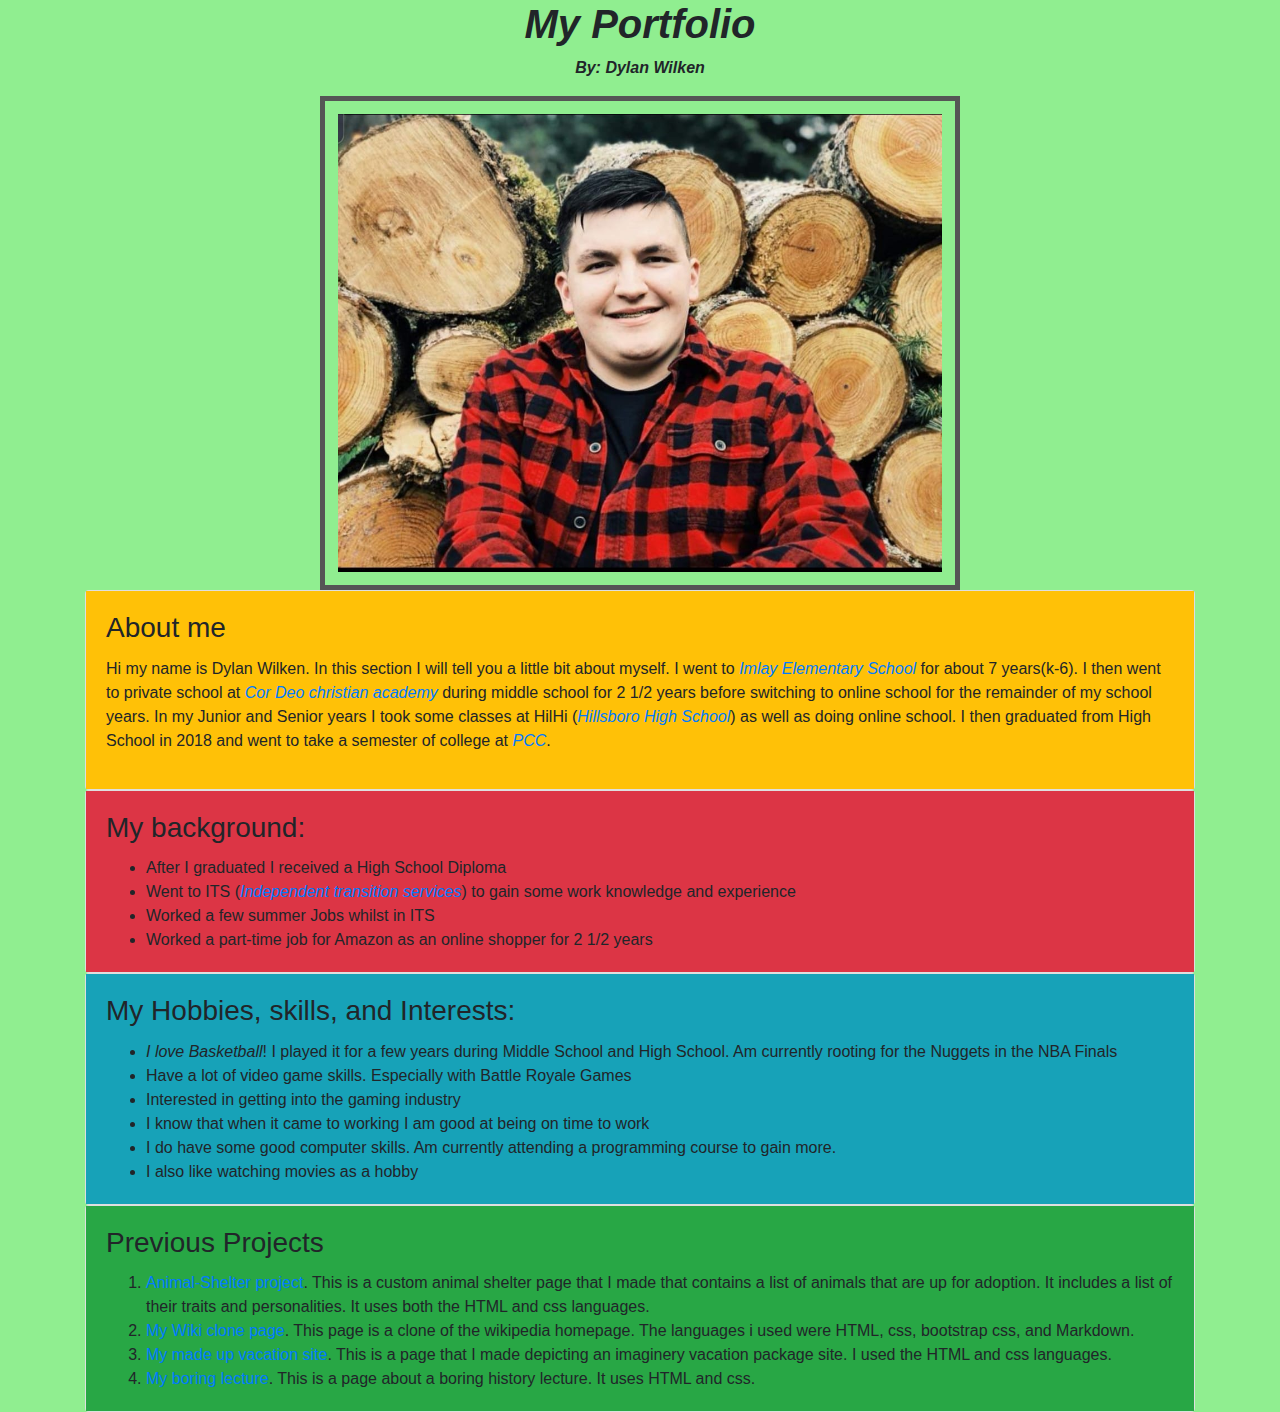
==== index.html @ 134bb2fb "change name of html to index.html" ====
<!DOCTYPE html>
<html lang="en-us">

<head>
  <title>My Portfolio</title>
  <link href="css/bootstrap.css" rel="stylesheet" type="text/css">
  <link href="css/styles.css" rel="stylesheet" type="text/css">
</head>

<body>
  <div class="header">
    <h1><strong>My Portfolio</strong></h1>
    <p><Strong>By: Dylan Wilken</Strong></p>
  </div>
  <img id="Picture-of-Me" src="img/picture-of-me.jpg">
  <div class="container">
    <div class="row">
      <div id="about-me" class="col-md-12">
        <div class="card">
          <div class="card-body bg-warning">
            <h3 class="card-title">About me</h3>
            <p>Hi my name is Dylan Wilken. In this section I will tell you a little bit about myself. I went to <span class="Schools"><a href="https://www.hsd.k12.or.us/imlay">Imlay Elementary School</a></span> for about 7 years(k-6). I then went to private school at <span class="Schools"><a href="https://www.cordeoacademy.org/">Cor Deo christian academy</a></span> during middle school for 2 1/2 years before switching to online school for the remainder of my school years. In my Junior and Senior years I took some classes at HilHi (<span class="Schools"><a href="https://www.hsd.k12.or.us/hilhi">Hillsboro High School</a></span>) as well as doing online school. I then graduated from High School in 2018 and went to take a semester of college at <span class="Schools"><a href="https://www.pcc.edu/">PCC</a></span>.</p>
          </div>  
        </div>
      </div>
    </div>
    <div class="card">
      <div class="card-body bg-danger">
        <h3 class="card-title">My background:</h3>
        <ul class="card-text">
          <li>After I graduated I received a High School Diploma</li>
          <li>Went to ITS (<span class="Schools"><a href="https://www.hsd.k12.or.us/Page/4580">Independent transition services</a></span>) to gain some work knowledge and experience</li>
          <li>Worked a few summer Jobs whilst in ITS</li>
          <li>Worked a part-time job for Amazon as an online shopper for 2 1/2 years</li>
        </ul>
      </div>
    </div>
    <div class="card">
      <div class="card-body bg-info">
        <h3 id="Hobbies,skills,and-interests" class="card-title">My Hobbies, skills, and Interests:</h3>
        <ul class="card-text">
          <li><em>I love Basketball</em>! I played it for a few years during Middle School and High School. Am currently rooting for the Nuggets in the NBA Finals</li>
          <li>Have a lot of video game skills. Especially with Battle Royale Games</li>
          <li>Interested in getting into the gaming industry</li>
          <li>I know that when it came to working I am good at being on time to work</li>
          <li>I do have some good computer skills. Am currently attending a programming course to gain more.</li>
          <li>I also like watching movies as a hobby</li>
        </ul>
      </div>
    </div>
    <div class="card">
      <div class="card-body bg-success">
        <h3 id="My-previous-projects" class="card-title">Previous Projects</h3>
        <ol class="card-text">
          <li><a href="https://github.com/DWilken02/Animal-Shelter">Animal-Shelter project</a>. This is a custom animal shelter page that I made that contains a list of animals that are up for adoption. It includes a list of their traits and personalities. It uses both the HTML and css languages.</li>
          <li><a href="https://github.com/DWilken02/Wikipedia-clone">My Wiki clone page</a>. This page is a clone of the wikipedia homepage. The languages i used were HTML, css, bootstrap css, and Markdown.</li>
          <li><a href="https://github.com/DWilken02/Vacation-site">My made up vacation site</a>. This is a page that I made depicting an imaginery vacation package site. I used the HTML and css languages.</li>
          <li><a href="https://github.com/DWilken02/Boring-Lecture">My boring lecture</a>. This is a page about a boring history lecture. It uses HTML and css.</li>
        </ol>
      </div>
    </div>  
  </div>
</body>
</html>
---- css/styles.css ----
body {
  background-color: lightgreen;
}

.header {
  Font-style: italic;
  text-align: center;
}

#Picture-of-Me {
  width: 50%;
  display: block;
  margin-left: auto;
  margin-right: auto;
  border: 5px solid #555;
  padding: 1%;
}

.Schools {
  Font-style: italic
}
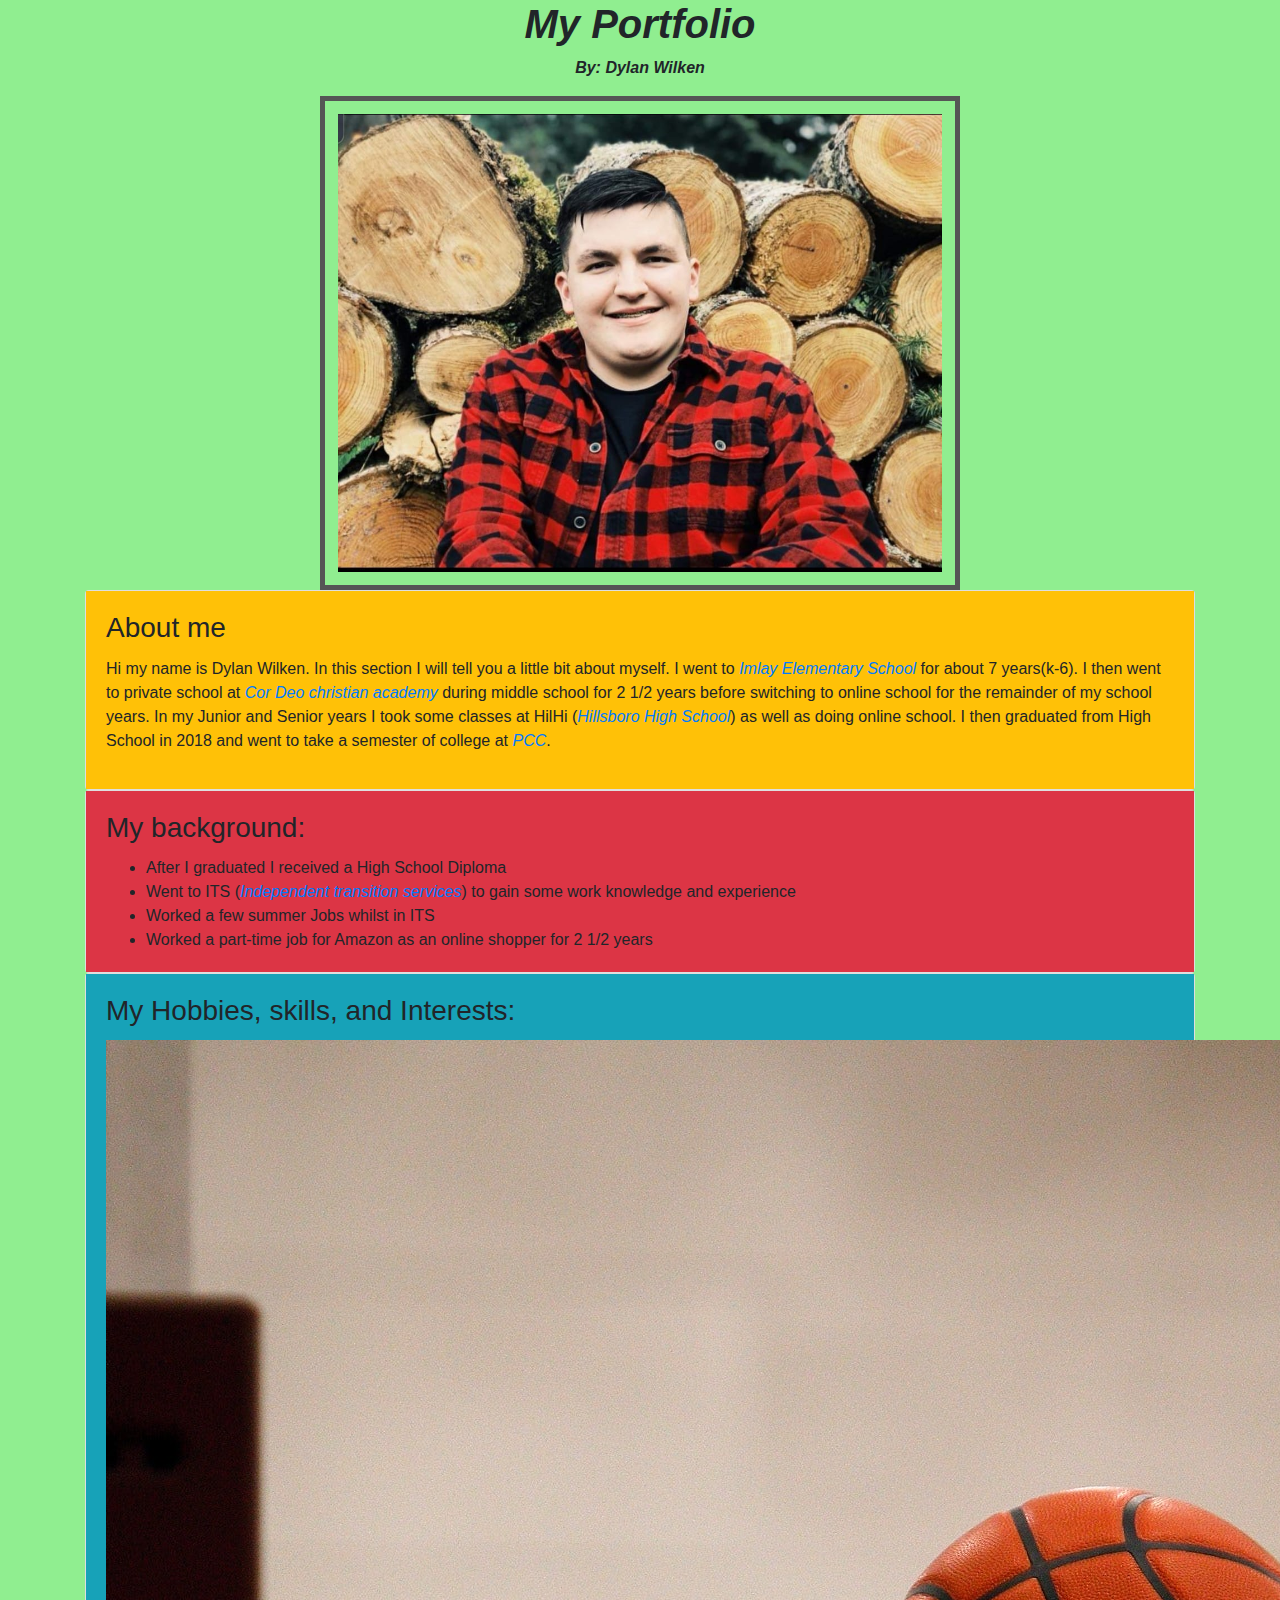
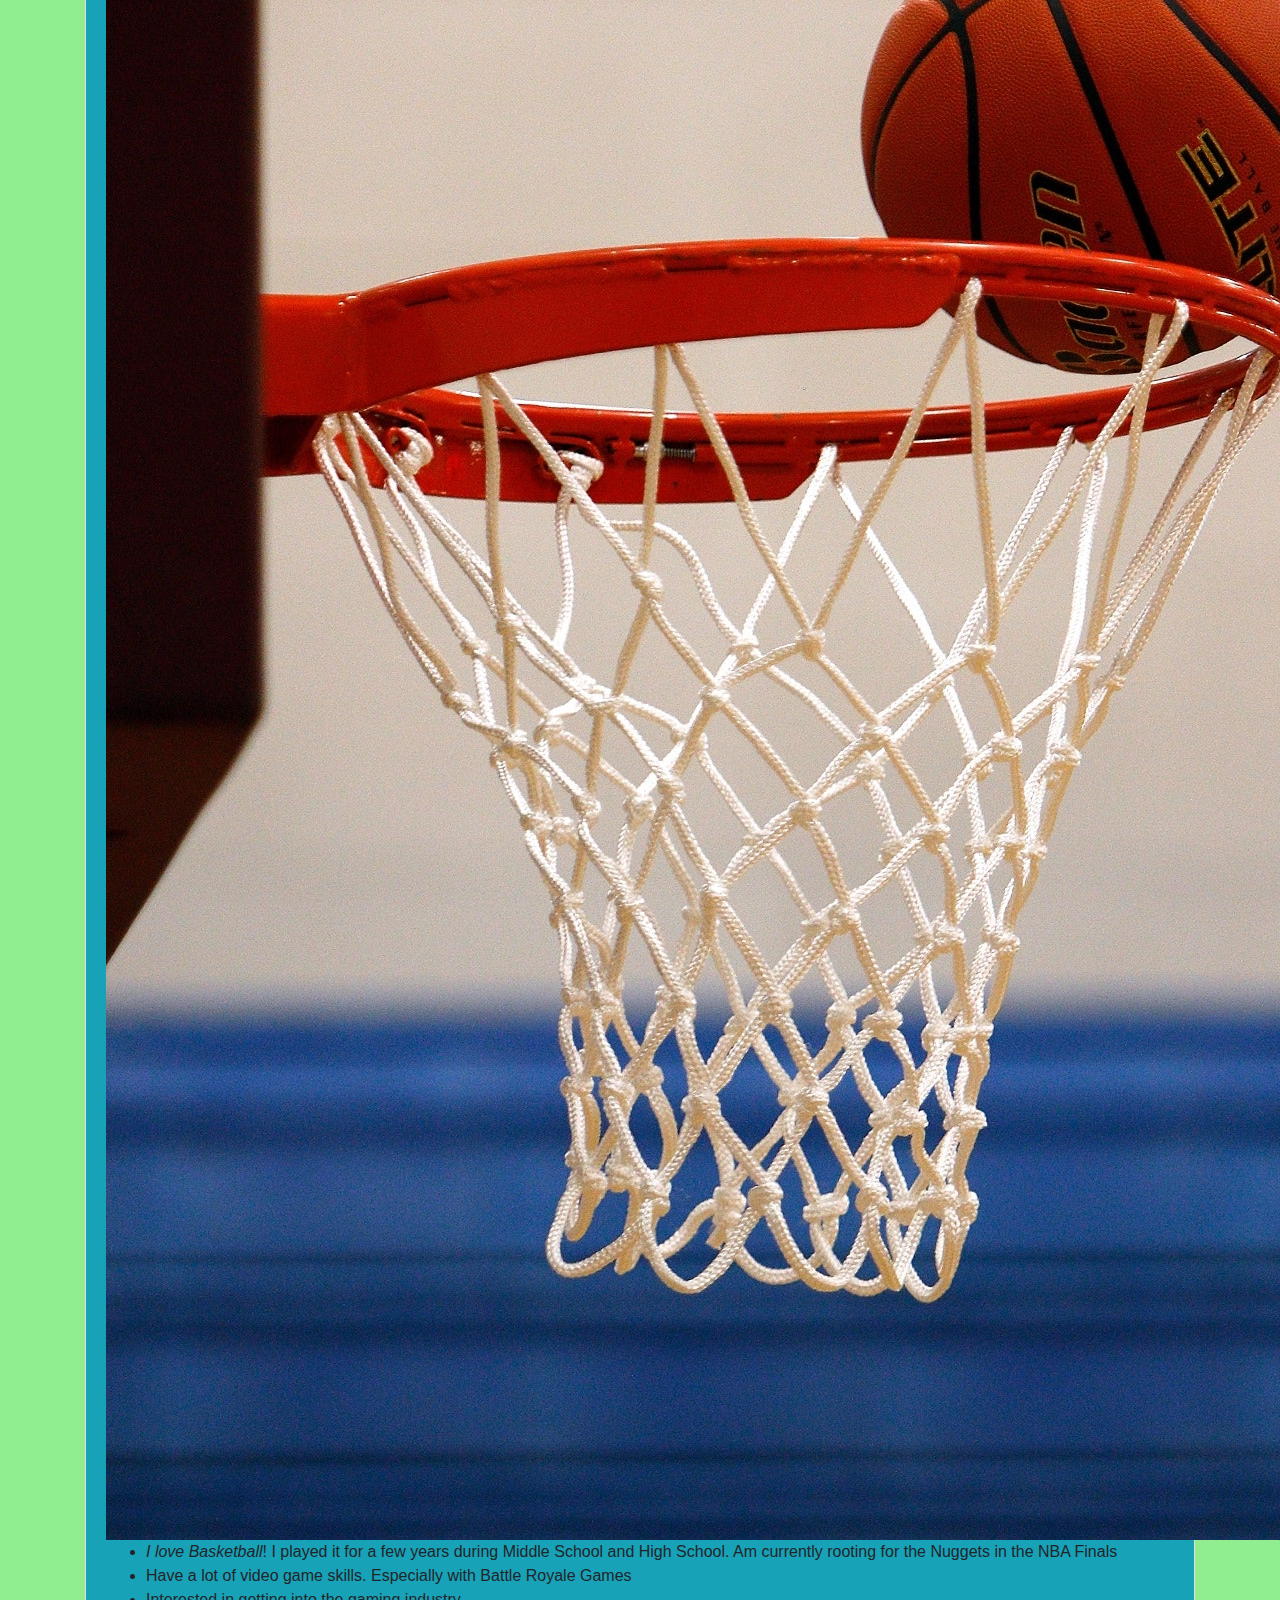
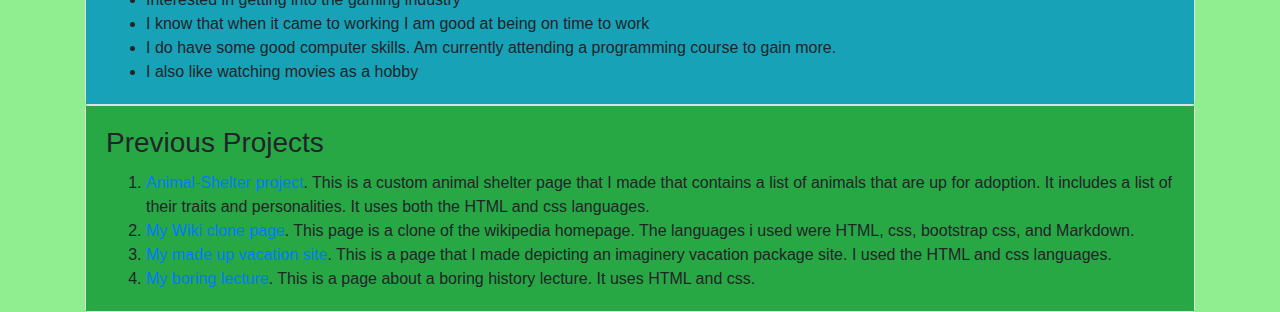
==== commit cc3372ae: "add a Basketball Image to my hobbies" ====
--- a/index.html
+++ b/index.html
@@ -38,6 +38,7 @@
     <div class="card">
       <div class="card-body bg-info">
         <h3 id="Hobbies,skills,and-interests" class="card-title">My Hobbies, skills, and Interests:</h3>
+        <img id="Basketball" src="img/Basketball.jpg">
         <ul class="card-text">
           <li><em>I love Basketball</em>! I played it for a few years during Middle School and High School. Am currently rooting for the Nuggets in the NBA Finals</li>
           <li>Have a lot of video game skills. Especially with Battle Royale Games</li>
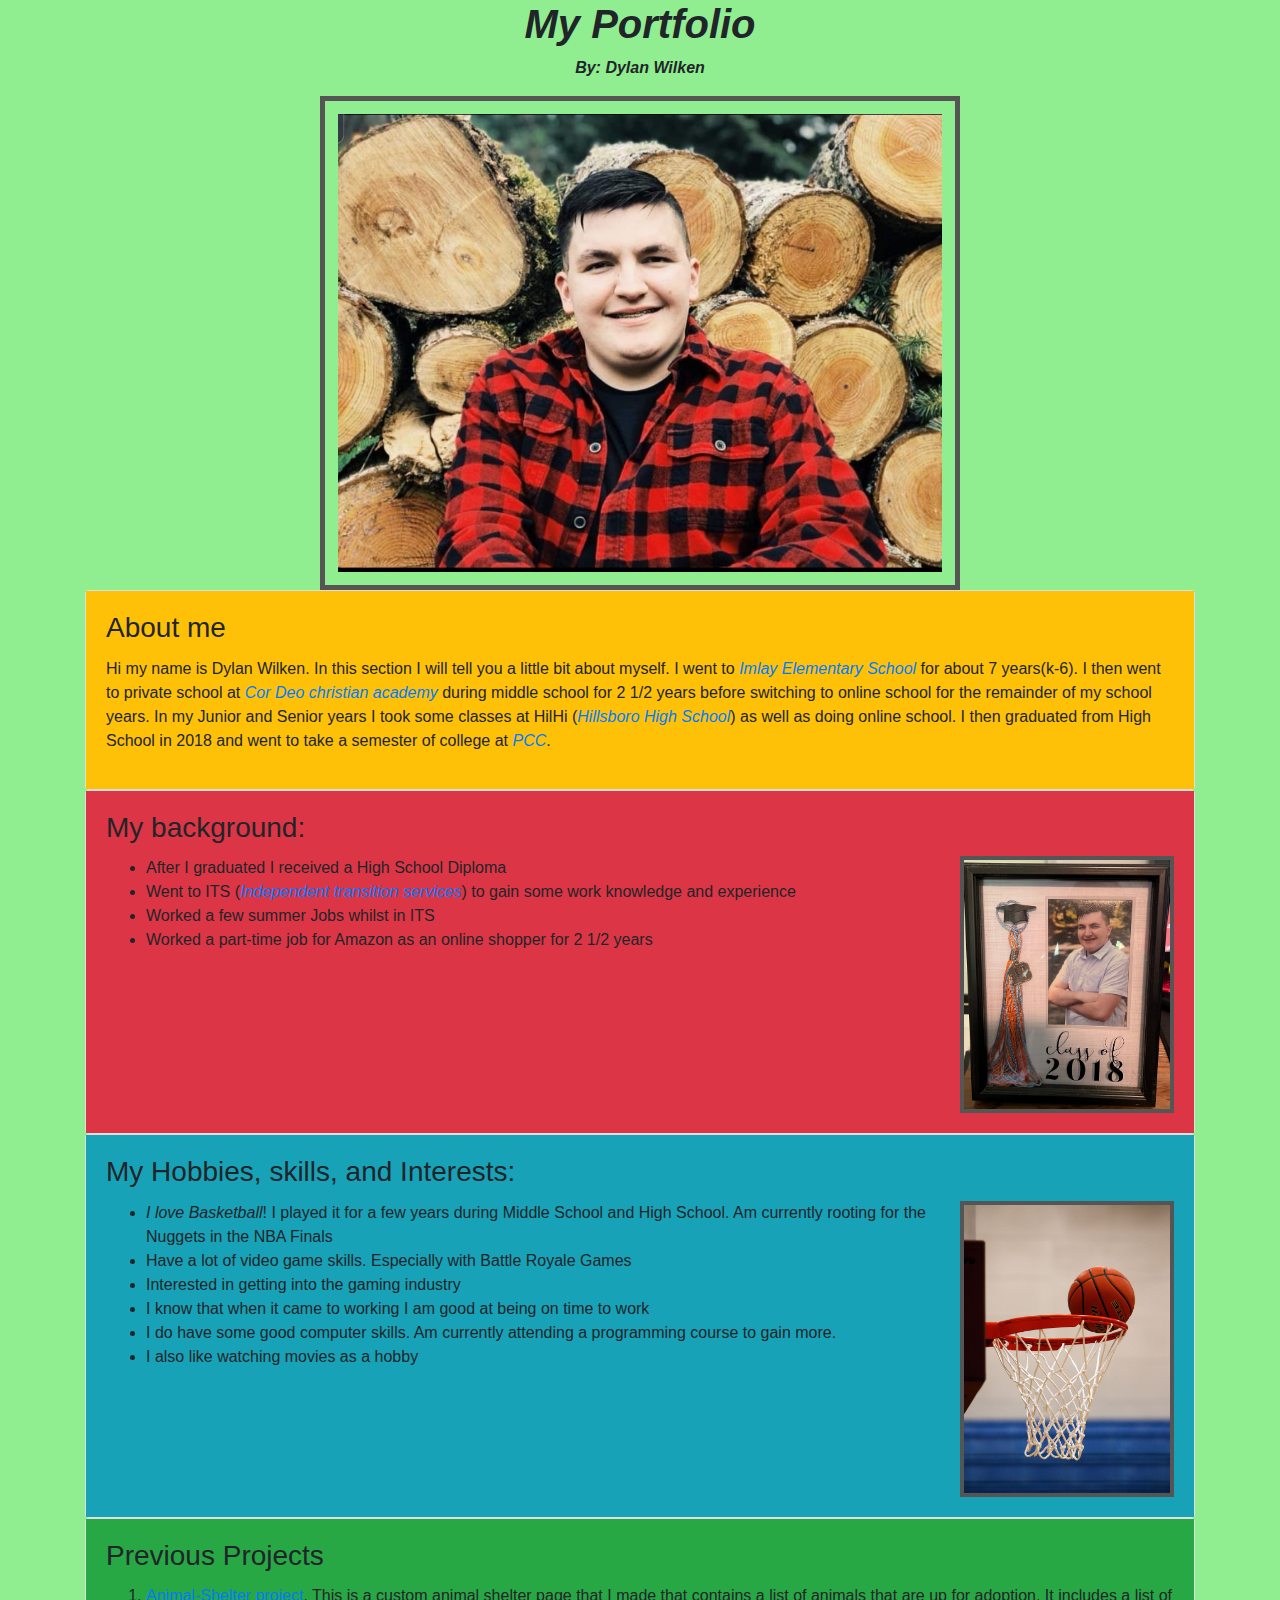
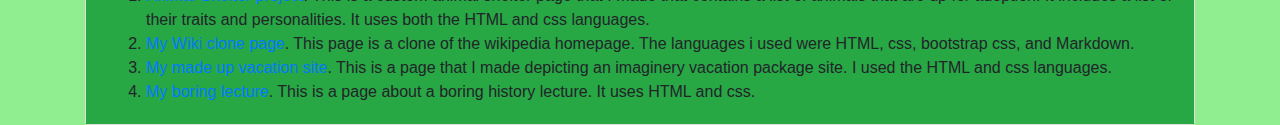
==== commit af2b9458: "rename My-Portfolio.html to index.html" ====
--- a/index.html
+++ b/index.html
@@ -27,6 +27,7 @@
     <div class="card">
       <div class="card-body bg-danger">
         <h3 class="card-title">My background:</h3>
+        <img id="Class-of-2018" src="img/Class-of-2018.jpg">
         <ul class="card-text">
           <li>After I graduated I received a High School Diploma</li>
           <li>Went to ITS (<span class="Schools"><a href="https://www.hsd.k12.or.us/Page/4580">Independent transition services</a></span>) to gain some work knowledge and experience</li>
--- a/css/styles.css
+++ b/css/styles.css
@@ -20,3 +20,14 @@
   Font-style: italic
 }
 
+#Basketball {
+  width: 20%;
+  float: right;
+  border: 4px solid #555;
+}
+
+#Class-of-2018 {
+  width: 20%;
+  float: right;
+  border: 4px solid #555;
+}